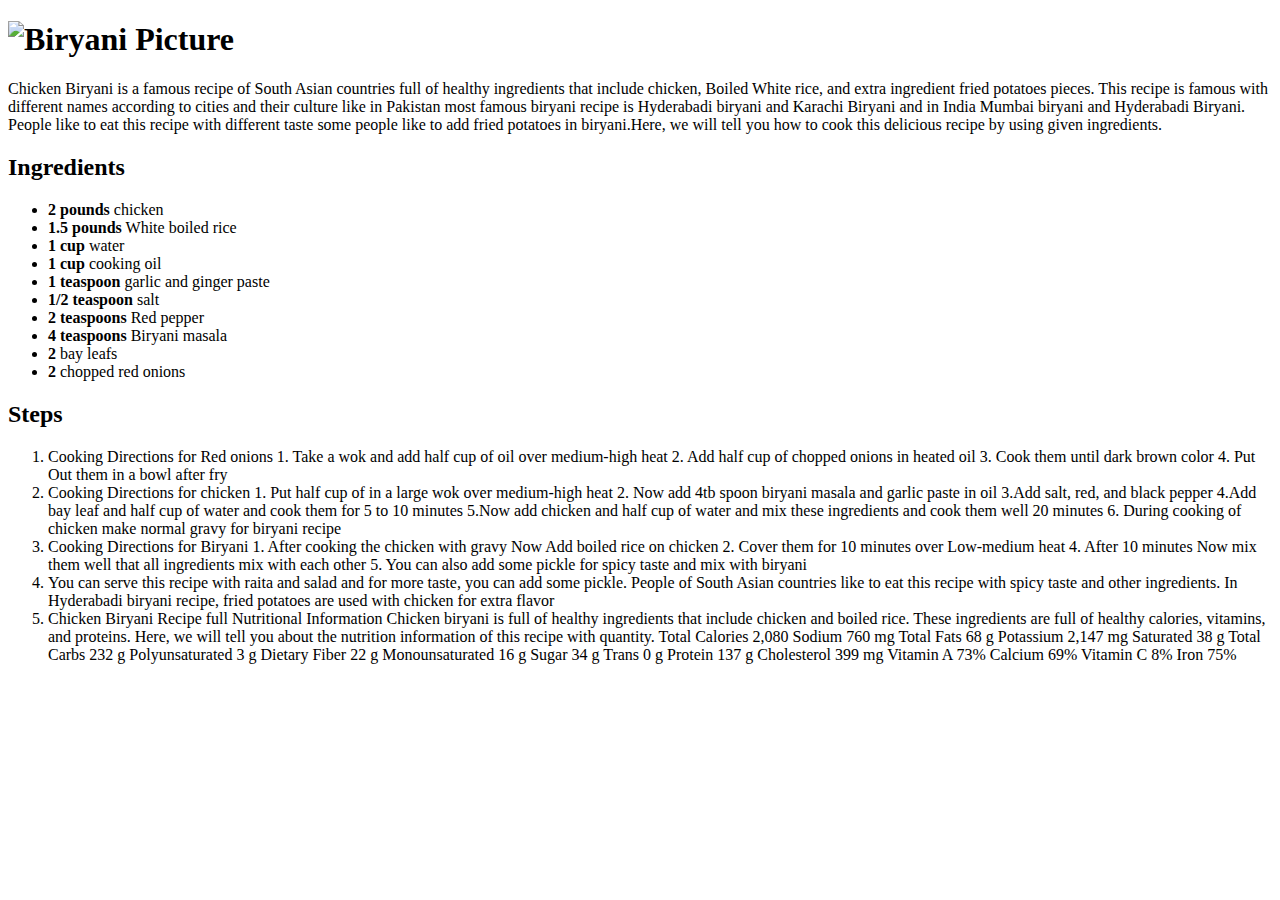
==== recipes/biryani.html @ ece5c418 "Add biryani recipe" ====
<!DOCTYPE html>
<html lang="en">
<head>
    <meta charset="UTF-8">
    <title>Biryani Recipe | Odin Recipes</title>
</head>
<body>
    <h1>
        <img src="../biryani.jpg" alt="Biryani Picture">
    </h1>

    <p>
        Chicken Biryani is a famous recipe of South Asian countries full of healthy ingredients that include chicken, Boiled White rice, and extra ingredient fried potatoes pieces. This recipe is famous with different names according to cities and their culture like in Pakistan most famous biryani recipe is Hyderabadi biryani and Karachi Biryani and in India Mumbai biryani and Hyderabadi Biryani. People like to eat this recipe with different taste some people like to add fried potatoes in biryani.Here, we will tell you how to cook this delicious recipe by using given ingredients.
    </p>

    <h2>Ingredients</h2>
    <ul>
        <li><strong>2 pounds</strong>  chicken</li>
        <li><strong>1.5 pounds</strong>  White boiled rice</li>
        <li><strong>1 cup</strong>  water</li>
        <li><strong>1 cup</strong>  cooking oil</li>
        <li><strong>1 teaspoon</strong>  garlic and ginger paste</li>
        <li><strong>1/2 teaspoon</strong>  salt</li>
        <li><strong>2 teaspoons</strong>  Red pepper</li>
        <li><strong>4 teaspoons</strong>  Biryani masala</li>
        <li><strong>2 </strong> bay leafs</li>
        <li><strong>2 </strong> chopped red onions</li>
    </ul>

    <h2>Steps</h2>
        <ol>
            <li>
                Cooking Directions for Red onions 1. Take a wok and add half cup of oil over medium-high heat 2. Add half cup of chopped onions in heated oil 3. Cook them until dark brown color 4. Put Out them in a bowl after fry
            </li>

            <li>
                Cooking Directions for chicken 1. Put half cup of in a large wok over medium-high heat 2. Now add 4tb spoon biryani masala and garlic paste in oil 3.Add salt, red, and black pepper 4.Add bay leaf and half cup of water and cook them for 5 to 10 minutes 5.Now add chicken and half cup of water and mix these ingredients and cook them well 20 minutes 6. During cooking of chicken make normal gravy for biryani recipe
            </li>

            <li>
                Cooking Directions for Biryani 1. After cooking the chicken with gravy Now Add boiled rice on chicken 2. Cover them for 10 minutes over Low-medium heat 4. After 10 minutes Now mix them well that all ingredients mix with each other 5. You can also add some pickle for spicy taste and mix with biryani
            </li>

            <li>
                You can serve this recipe with raita and salad and for more taste, you can add some pickle. People of South Asian countries like to eat this recipe with spicy taste and other ingredients. In Hyderabadi biryani recipe, fried potatoes are used with chicken for extra flavor
            </li>

            <li>
                Chicken Biryani Recipe full Nutritional Information Chicken biryani is full of healthy ingredients that include chicken and boiled rice. These ingredients are full of healthy calories, vitamins, and proteins. Here, we will tell you about the nutrition information of this recipe with quantity. Total Calories 2,080 Sodium 760 mg Total Fats 68 g Potassium 2,147 mg Saturated 38 g Total Carbs 232 g Polyunsaturated 3 g Dietary Fiber 22 g Monounsaturated 16 g Sugar 34 g Trans 0 g Protein 137 g Cholesterol 399 mg Vitamin A 73% Calcium 69% Vitamin C 8% Iron 75%
            </li>
        </ol>
</body>
</html>
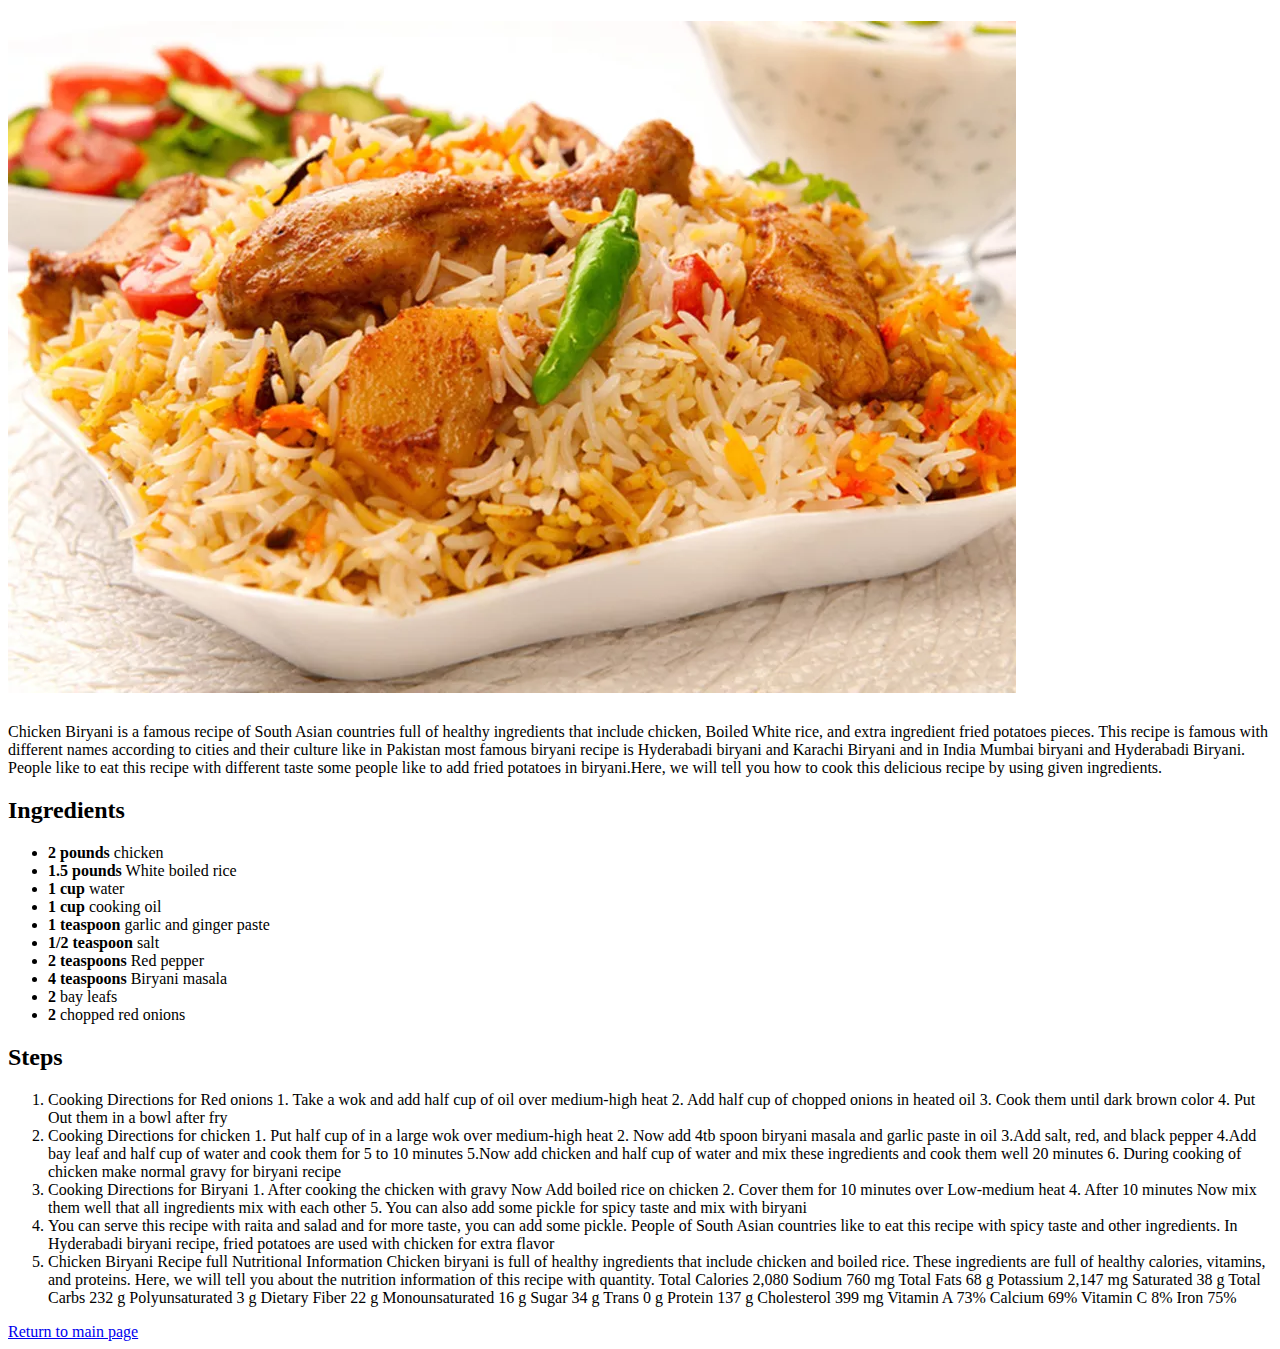
==== commit 0380e071: "Add link for redirecting to home page" ====
--- a/recipes/biryani.html
+++ b/recipes/biryani.html
@@ -49,5 +49,8 @@
                 Chicken Biryani Recipe full Nutritional Information Chicken biryani is full of healthy ingredients that include chicken and boiled rice. These ingredients are full of healthy calories, vitamins, and proteins. Here, we will tell you about the nutrition information of this recipe with quantity. Total Calories 2,080 Sodium 760 mg Total Fats 68 g Potassium 2,147 mg Saturated 38 g Total Carbs 232 g Polyunsaturated 3 g Dietary Fiber 22 g Monounsaturated 16 g Sugar 34 g Trans 0 g Protein 137 g Cholesterol 399 mg Vitamin A 73% Calcium 69% Vitamin C 8% Iron 75%
             </li>
         </ol>
+
+    <a href="../index.html">Return to main page</a>
+
 </body>
 </html>